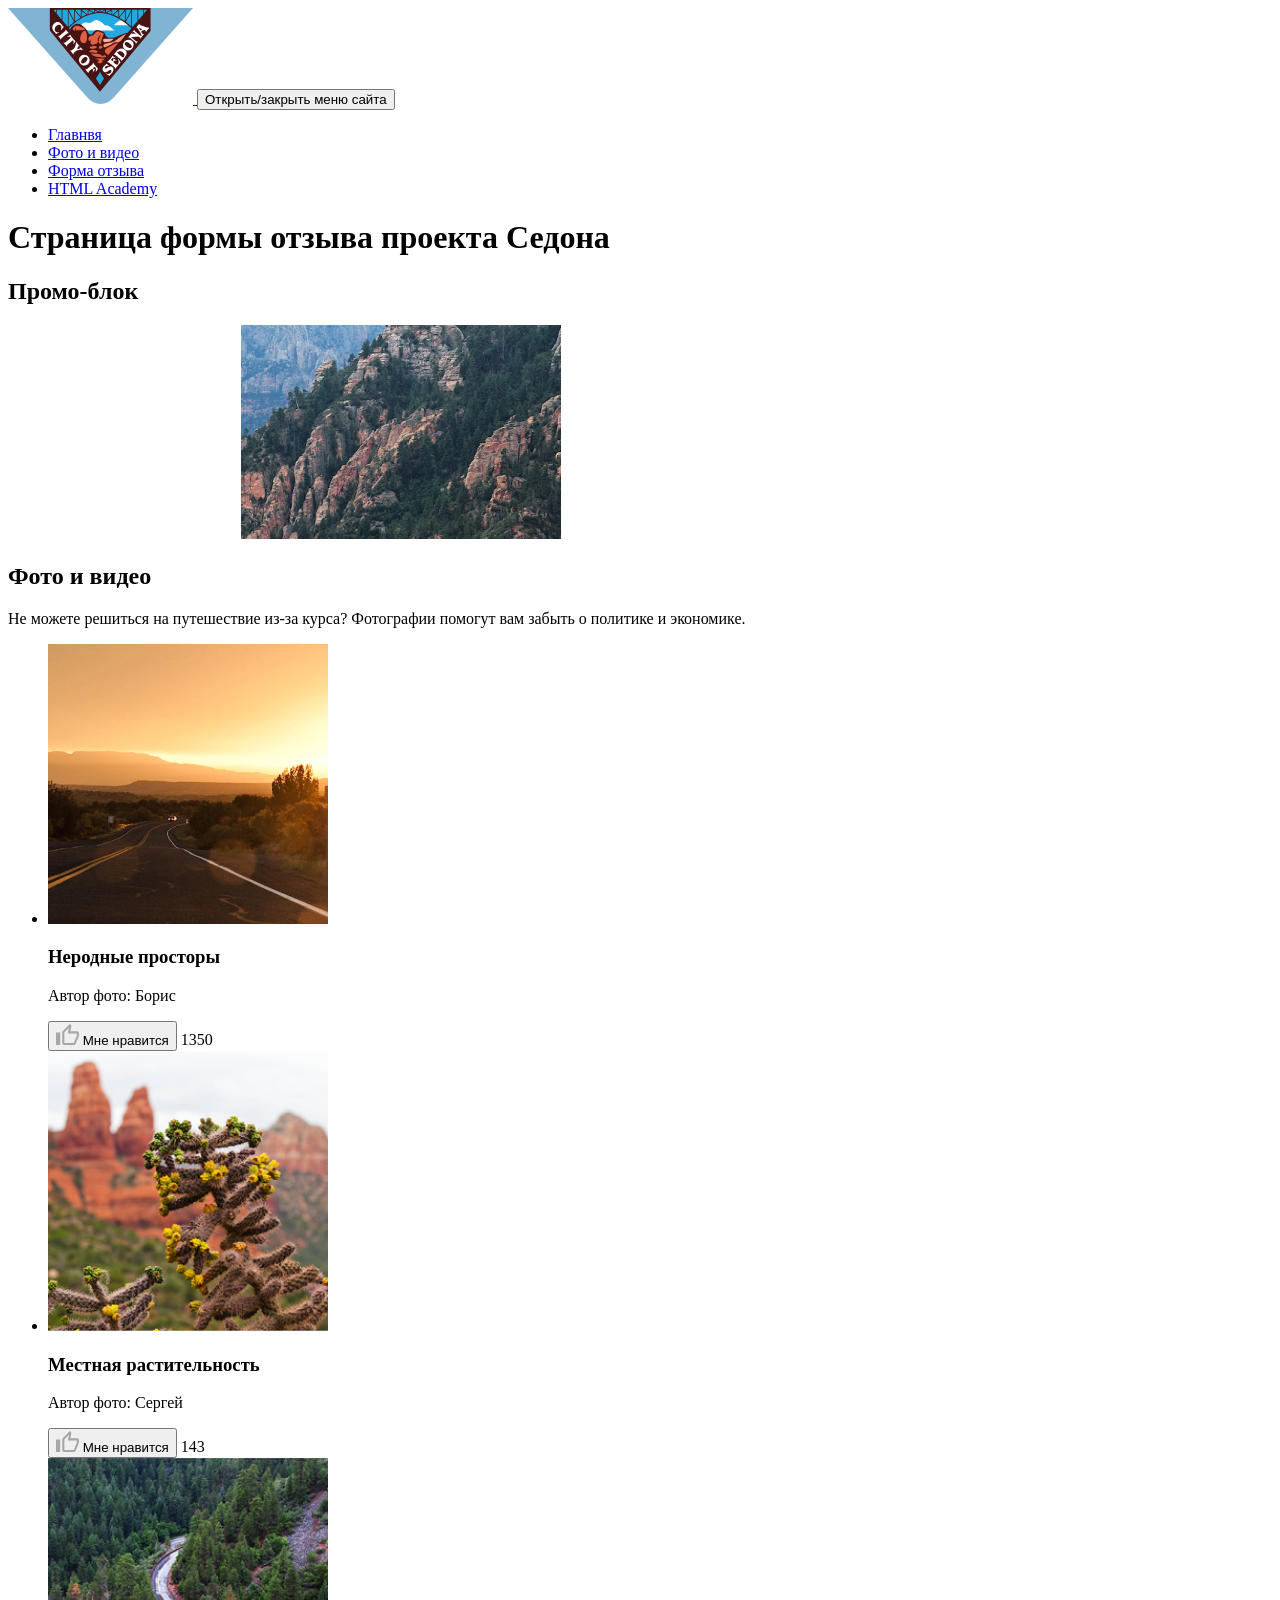
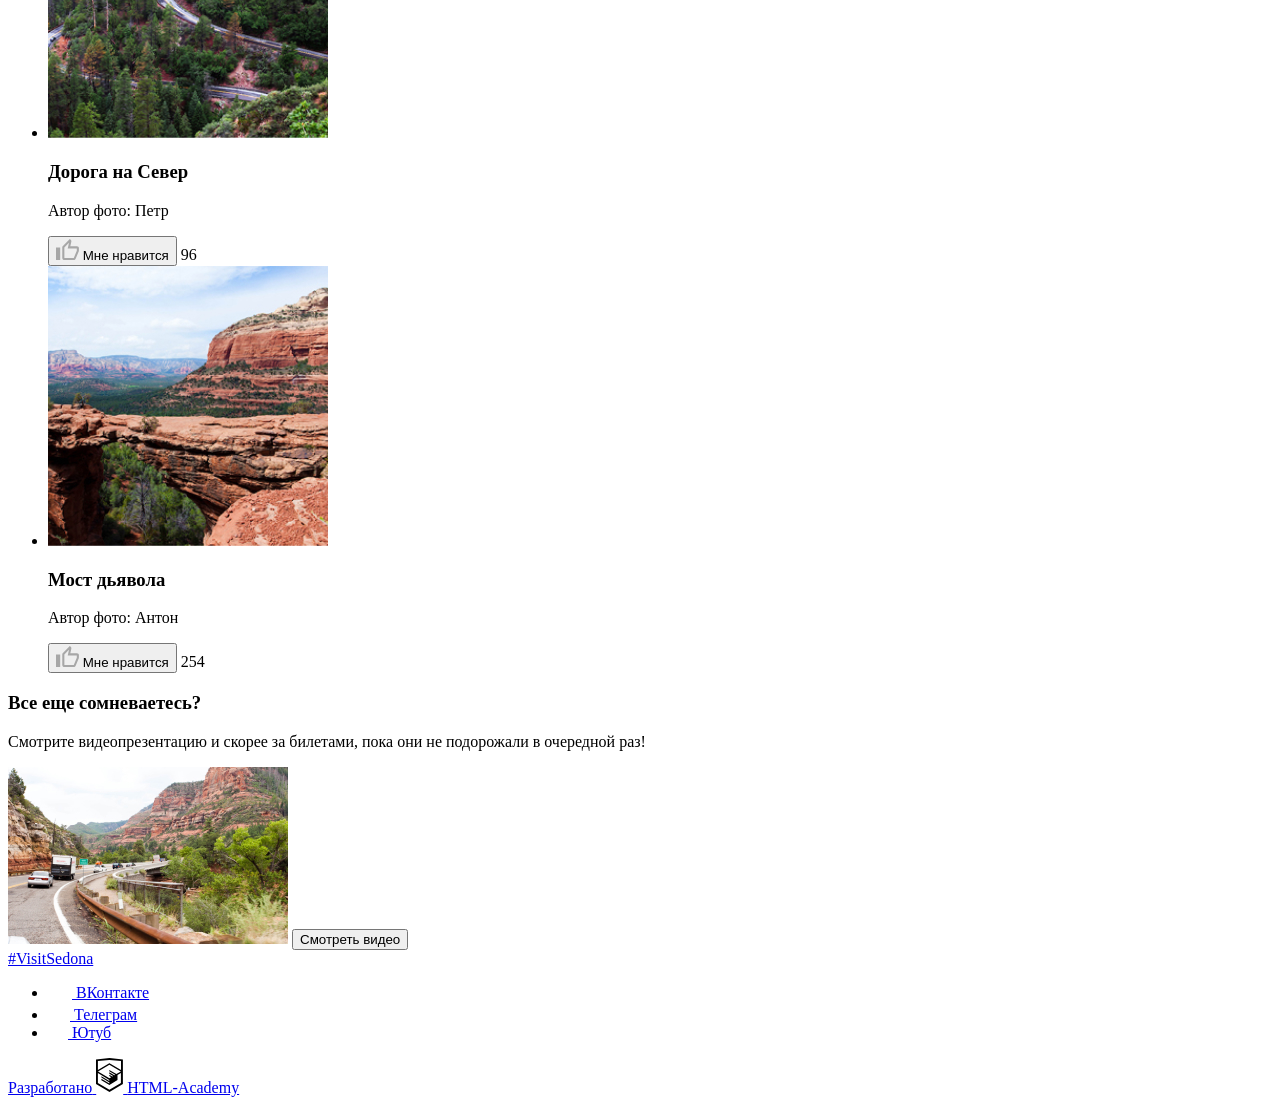
==== source/catalog.html @ 41b76355 "Corrects html-coding errors" ====
<!DOCTYPE html>
<html class="page" lang="ru">
  <head>
    <meta charset="utf-8">
    <meta name="viewport" content="width=device-width, initial-scale=1.0">
    <meta name="description" content="Седона — небольшой городок в Аризоне, заслуживающий большего!">
    <meta name="keywords" content="Седона, туризм, Аризона, городок, фото, видео, неродные просторы, местная растительность, дорога на Север, мост дьявола, видеопрезентация.">
    <link rel="icon" type="image/png" href="../favicon.ico" sizes="32x32">
    <link rel="icon" href="favicon.ico" type="image/x-icon" sizes="32x32">
    <link rel="shortcut icon" href="favicon.ico" type="image/x-icon" sizes="32x32">
    <link href="styles/styles.css" rel="stylesheet">
    <title>HTML Academy: Седона - страница формы отзывов</title>
  </head>
  <body class="page__body">
    <header class="page-header">
      <nav class="page-header__main-nav main-nav">
        <a class="main-nav__logo logo" href="index.html">
          <img class="logo__img" src="img/logo.svg" width="185" height="96" alt="Главный логотип Седоны.">
        </a>
        <button class="main-nav__toggle main-nav__toggle--open" type="button">
          <span class="visually-hidden">Открыть/закрыть меню сайта</span>
        </button>
        <ul class="page-header__site-menu site-menu">
          <li class="site-menu__item">
            <a class="site-menu__link" href="index.html">Главнвя</a>
          </li>
          <li class="site-menu__item">
            <a class="site-menu__link site-menu__link--current" href="catalog.html">Фото и видео</a>
          </li>
          <li class="site-menu__item">
            <a class="site-menu__link" href="form.html">Форма отзыва</a>
          </li>
          <li class="site-menu__item">
            <a class="site-menu__link" href="https://htmlacademy.ru" target="_blank">HTML Academy</a>
          </li>
        </ul>
      </nav>
    </header>
    <main class="page-main">
      <h1 class="visually-hidden">Страница формы отзыва проекта Седона</h1>
      <section class="promo">
        <h2 class="visually-hidden">Промо-блок</h2>
        <div class="promo__images-wrapper promo-images-wrapper promo-images-wrapper--page-inner">
          <img class="promo-images-wrapper__image-text-inner" src="img/sedona-text.svg" width="229" height="39" alt="Добро пожаловать в великолепную Седону. “Потому что Гранд Каньон - отстой!„">
          <img class="promo-images-wrapper__image" src="img/promo-inner-mobile.jpg" width="320" height="214" alt="Пейзаж Седоны. Красивые скалистые горы с деревьями.">
        </div>
      </section>
      <section class="gallery">
        <h2 class="gallery__title">Фото и видео</h2>
        <p class="gallery__lead">Не&nbsp;можете решиться на&nbsp;путешествие из&#8209;за курса? Фотографии помогут вам&nbsp;забыть о&nbsp;политике и&nbsp;экономике.</p>
        <ul class="photos-list">
          <li class="photo photo--large">
            <a class="photo__link" href="#">
              <img class="photo__image" src="img/open-spaces-mobile.jpg" width="280" height="280" alt="Просторы Седоны.">
            </a>
            <div class="photo__subscription">
              <div class="photo__caption">
                <h3 class="photo__title">Неродные просторы</h3>
                <p class="photo__author">Автор фото: Борис</p>
              </div>
              <div class="likes">
                <button class="likes__button" type="button">
                  <svg class="likes__icon" width="23" height="21" viewBox="0 0 23 21" fill="none" xmlns="http://www.w3.org/2000/svg">
                    <path opacity="0.3" d="M12.9636 3.78L12.3364 6.825L11.7091 9.45H14.3227H20.8045V11.55C20.8045 11.55 20.8045 11.55 20.8045 11.655L17.7727 18.9H8.36364V8.4L12.9636 3.78ZM2.09091 10.5V18.9V10.5ZM13.8 0L6.9 6.93C6.48182 7.245 6.27273 7.77 6.27273 8.4V18.9C6.27273 20.055 7.21364 21 8.36364 21H17.7727C18.6091 21 19.3409 20.475 19.6545 19.74L22.7909 12.285C22.8955 12.075 22.8955 11.76 22.8955 11.55V9.45H23C23 8.295 22.0591 7.35 20.9091 7.35H14.3227L15.3682 2.52V2.205C15.3682 1.785 15.1591 1.365 14.95 1.05L13.8 0ZM4.18182 8.4H0V21H4.18182V8.4Z" fill="black"/>
                  </svg>
                  <span class="visually-hidden">Мне нравится</span>
                </button>
                <span class="likes__number">1350</span>
              </div>
            </div>
          </li>
          <li class="photo">
            <a class="photo__link" href="#">
              <img class="photo__image" src="img/vegetation-mobile.jpg" width="280" height="280" alt="Кактус Седоны.">
            </a>
            <div class="photo__subscription">
              <div class="photo__caption">
                <h3 class="photo__title">Местная растительность</h3>
                <p class="photo__author">Автор фото: Сергей</p>
              </div>
              <div class="likes">
                <button class="likes__button" type="button">
                  <svg class="likes__icon" width="23" height="21" viewBox="0 0 23 21" fill="none" xmlns="http://www.w3.org/2000/svg">
                    <path opacity="0.3" d="M12.9636 3.78L12.3364 6.825L11.7091 9.45H14.3227H20.8045V11.55C20.8045 11.55 20.8045 11.55 20.8045 11.655L17.7727 18.9H8.36364V8.4L12.9636 3.78ZM2.09091 10.5V18.9V10.5ZM13.8 0L6.9 6.93C6.48182 7.245 6.27273 7.77 6.27273 8.4V18.9C6.27273 20.055 7.21364 21 8.36364 21H17.7727C18.6091 21 19.3409 20.475 19.6545 19.74L22.7909 12.285C22.8955 12.075 22.8955 11.76 22.8955 11.55V9.45H23C23 8.295 22.0591 7.35 20.9091 7.35H14.3227L15.3682 2.52V2.205C15.3682 1.785 15.1591 1.365 14.95 1.05L13.8 0ZM4.18182 8.4H0V21H4.18182V8.4Z" fill="black"/>
                  </svg>
                  <span class="visually-hidden">Мне нравится</span>
                </button>
                <span class="likes__number">143</span>
              </div>
            </div>
          </li>
          <li class="photo">
            <a class="photo__link" href="#">
              <img class="photo__image" src="img/north-mobile.jpg" width="280" height="280" alt="Горная дорога.">
            </a>
            <div class="photo__subscription">
              <div class="photo__caption">
                <h3 class="photo__title">Дорога на&nbsp;Север</h3>
                <p class="photo__author">Автор фото: Петр</p>
              </div>
              <div class="likes">
                <button class="likes__button" type="button">
                  <svg class="likes__icon" width="23" height="21" viewBox="0 0 23 21" fill="none" xmlns="http://www.w3.org/2000/svg">
                    <path opacity="0.3" d="M12.9636 3.78L12.3364 6.825L11.7091 9.45H14.3227H20.8045V11.55C20.8045 11.55 20.8045 11.55 20.8045 11.655L17.7727 18.9H8.36364V8.4L12.9636 3.78ZM2.09091 10.5V18.9V10.5ZM13.8 0L6.9 6.93C6.48182 7.245 6.27273 7.77 6.27273 8.4V18.9C6.27273 20.055 7.21364 21 8.36364 21H17.7727C18.6091 21 19.3409 20.475 19.6545 19.74L22.7909 12.285C22.8955 12.075 22.8955 11.76 22.8955 11.55V9.45H23C23 8.295 22.0591 7.35 20.9091 7.35H14.3227L15.3682 2.52V2.205C15.3682 1.785 15.1591 1.365 14.95 1.05L13.8 0ZM4.18182 8.4H0V21H4.18182V8.4Z" fill="black"/>
                  </svg>
                  <span class="visually-hidden">Мне нравится</span>
                </button>
                <span class="likes__number">96</span>
              </div>
            </div>
          </li>
          <li class="photo">
            <a class="photo__link" href="#">
              <img class="photo__image" src="img/devils-bridge-gallery-mobile.jpg" width="280" height="280" alt="Мост дьявола.">
            </a>
            <div class="photo__subscription">
              <div class="photo__caption">
                <h3 class="photo__title">Мост дьявола</h3>
                <p class="photo__author">Автор фото: Антон</p>
              </div>
              <div class="likes">
                <button class="likes__button" type="button">
                  <svg class="likes__icon" width="23" height="21" viewBox="0 0 23 21" fill="none" xmlns="http://www.w3.org/2000/svg">
                    <path opacity="0.3" d="M12.9636 3.78L12.3364 6.825L11.7091 9.45H14.3227H20.8045V11.55C20.8045 11.55 20.8045 11.55 20.8045 11.655L17.7727 18.9H8.36364V8.4L12.9636 3.78ZM2.09091 10.5V18.9V10.5ZM13.8 0L6.9 6.93C6.48182 7.245 6.27273 7.77 6.27273 8.4V18.9C6.27273 20.055 7.21364 21 8.36364 21H17.7727C18.6091 21 19.3409 20.475 19.6545 19.74L22.7909 12.285C22.8955 12.075 22.8955 11.76 22.8955 11.55V9.45H23C23 8.295 22.0591 7.35 20.9091 7.35H14.3227L15.3682 2.52V2.205C15.3682 1.785 15.1591 1.365 14.95 1.05L13.8 0ZM4.18182 8.4H0V21H4.18182V8.4Z" fill="black"/>
                  </svg>
                  <span class="visually-hidden">Мне нравится</span>
                </button>
                <span class="likes__number">254</span>
              </div>
            </div>
          </li>
        </ul>
        <div class="video-subsection">
          <h3 class="video-subsection__title">Все&nbsp;еще&nbsp;сомневаетесь?</h3>
          <p class="video-subsection__lead">Смотрите видеопрезентацию и&nbsp;скорее за&nbsp;билетами, пока они не подорожали в&nbsp;очередной&nbsp;раз!</p>
          <div class="video">
            <img class="video__poster" src="img/video-mobile.jpg" width="280" height="177" alt="Фрагмент горной дороги с автомобилями на ней.">
            <button class="video__button" type="button">
              <span class="visually-hidden">Смотреть видео</span>
            </button>
          </div>
        </div>
      </section>
    </main>
    <footer class="page-footer">
      <a class="page-footer__hashtag" href="#">#VisitSedona</a>
      <ul class="page-footer__socials-list socials-list">
        <li class="socials-list__item">
          <a class="socials-list__link" href="#">
            <svg class="socials-list__link-icon" width="24" height="14" viewBox="0 0 24 14" fill="none" xmlns="http://www.w3.org/2000/svg">
              <path fill-rule="evenodd" clip-rule="evenodd" d="M23.45 0.948C23.616 0.402 23.45 0 22.655 0H20.03C19.362 0 19.054 0.347 18.887 0.73C18.887 0.73 17.552 3.926 15.661 6.002C15.049 6.604 14.771 6.795 14.437 6.795C14.27 6.795 14.019 6.604 14.019 6.057V0.948C14.019 0.292 13.835 0 13.279 0H9.151C8.734 0 8.483 0.304 8.483 0.593C8.483 1.214 9.429 1.358 9.526 3.106V6.904C9.526 7.737 9.373 7.888 9.039 7.888C8.149 7.888 5.984 4.677 4.699 1.003C4.45 0.288 4.198 0 3.527 0H0.9C0.15 0 0 0.347 0 0.73C0 1.412 0.89 4.8 4.145 9.281C6.315 12.341 9.37 14 12.153 14C13.822 14 14.028 13.632 14.028 12.997V10.684C14.028 9.947 14.186 9.8 14.715 9.8C15.105 9.8 15.772 9.992 17.33 11.467C19.11 13.216 19.403 14 20.405 14H23.03C23.78 14 24.156 13.632 23.94 12.904C23.702 12.18 22.852 11.129 21.725 9.882C21.113 9.172 20.195 8.407 19.916 8.024C19.527 7.533 19.638 7.314 19.916 6.877C19.916 6.877 23.116 2.451 23.449 0.948H23.45Z" fill="white"/>
            </svg>
            <span class="visually-hidden">ВКонтакте</span>
          </a>
        </li>
        <li class="socials-list__item">
          <a class="socials-list__link" href="#">
            <svg class="socials-list__link-icon" width="22" height="18" viewBox="0 0 22 18" fill="none" xmlns="http://www.w3.org/2000/svg">
              <path d="M21.4393 1.62225L18.2705 16.566C18.0313 17.6205 17.408 17.883 16.5223 17.3865L11.6938 13.8285L9.36425 16.0695C9.10626 16.3275 8.891 16.5428 8.39375 16.5428L8.741 11.6258L17.6893 3.54C18.0785 3.1935 17.6045 3.00075 17.0848 3.348L6.02225 10.314L1.25976 8.823C0.224006 8.49975 0.205256 7.78725 1.47576 7.29L20.1035 0.113253C20.966 -0.209997 21.7205 0.305253 21.4393 1.623V1.62225Z" fill="white"/>
            </svg>
            <span class="visually-hidden">Телеграм</span>
          </a>
        </li>
        <li class="socials-list__item">
          <a class="socials-list__link" href="#">
            <svg class="socials-list__link-icon" width="20" height="14" viewBox="0 0 20 14" fill="none" xmlns="http://www.w3.org/2000/svg">
              <path d="M17.1813 0H2.81331C1.30618 0 0 1.3 0 2.8V11.1C0 12.7 1.30618 14 2.81331 14H17.1813C18.7889 14 19.9946 12.7 19.9946 11.2V2.8C20.095 1.3 18.7889 0 17.1813 0ZM7.03326 10.4V3.6L13.8656 7L7.03326 10.4Z" fill="white"/>
            </svg>
            <span class="visually-hidden">Ютуб</span>
          </a>
        </li>
      </ul>
      <a class="page-footer__developer-link" href="https://htmlacademy.ru/intensive/adaptive">
        <span class="page-footer__developer-link-text">Разработано</span>
        <svg class="page-footer__developer-link-image" width="27" height="35" viewBox="0 0 27 35" fill="none" xmlns="http://www.w3.org/2000/svg">
          <path d="M13.6 0H13.5L0 1.4V26.1L13.5 34.1L26.9 26.1V1.4L13.6 0ZM25 12.1L13.5 5.3V5.2H13.4L13.3 5.1V5.2L1.9 12.1V3.1L13.4 1.9L25 3.1V12.1ZM13.4 6.8L24.9 13.5L20.4 16.1L13.3 11.9V13.3L19.2 16.8L18.3 17.3L13.3 14.3V15.7L17.1 18L16.3 18.5L13.3 16.7V18.1L15.2 19.2L13.4 20.3L2 13.6L13.4 6.8ZM1.9 15.1L13.3 21.9V22.9L5.4 18.2V19.6L13.4 24.4V25.5L5.4 20.8V22.2L13.4 27L21.5 22.1V16.9L24.9 14.9V24.9L13.4 31.8L1.9 25V15.1Z" fill="black"/>
        </svg>
        <span class="visually-hidden" lang="en">HTML-Academy</span>
      </a>
    </footer>
  </body>
</html>
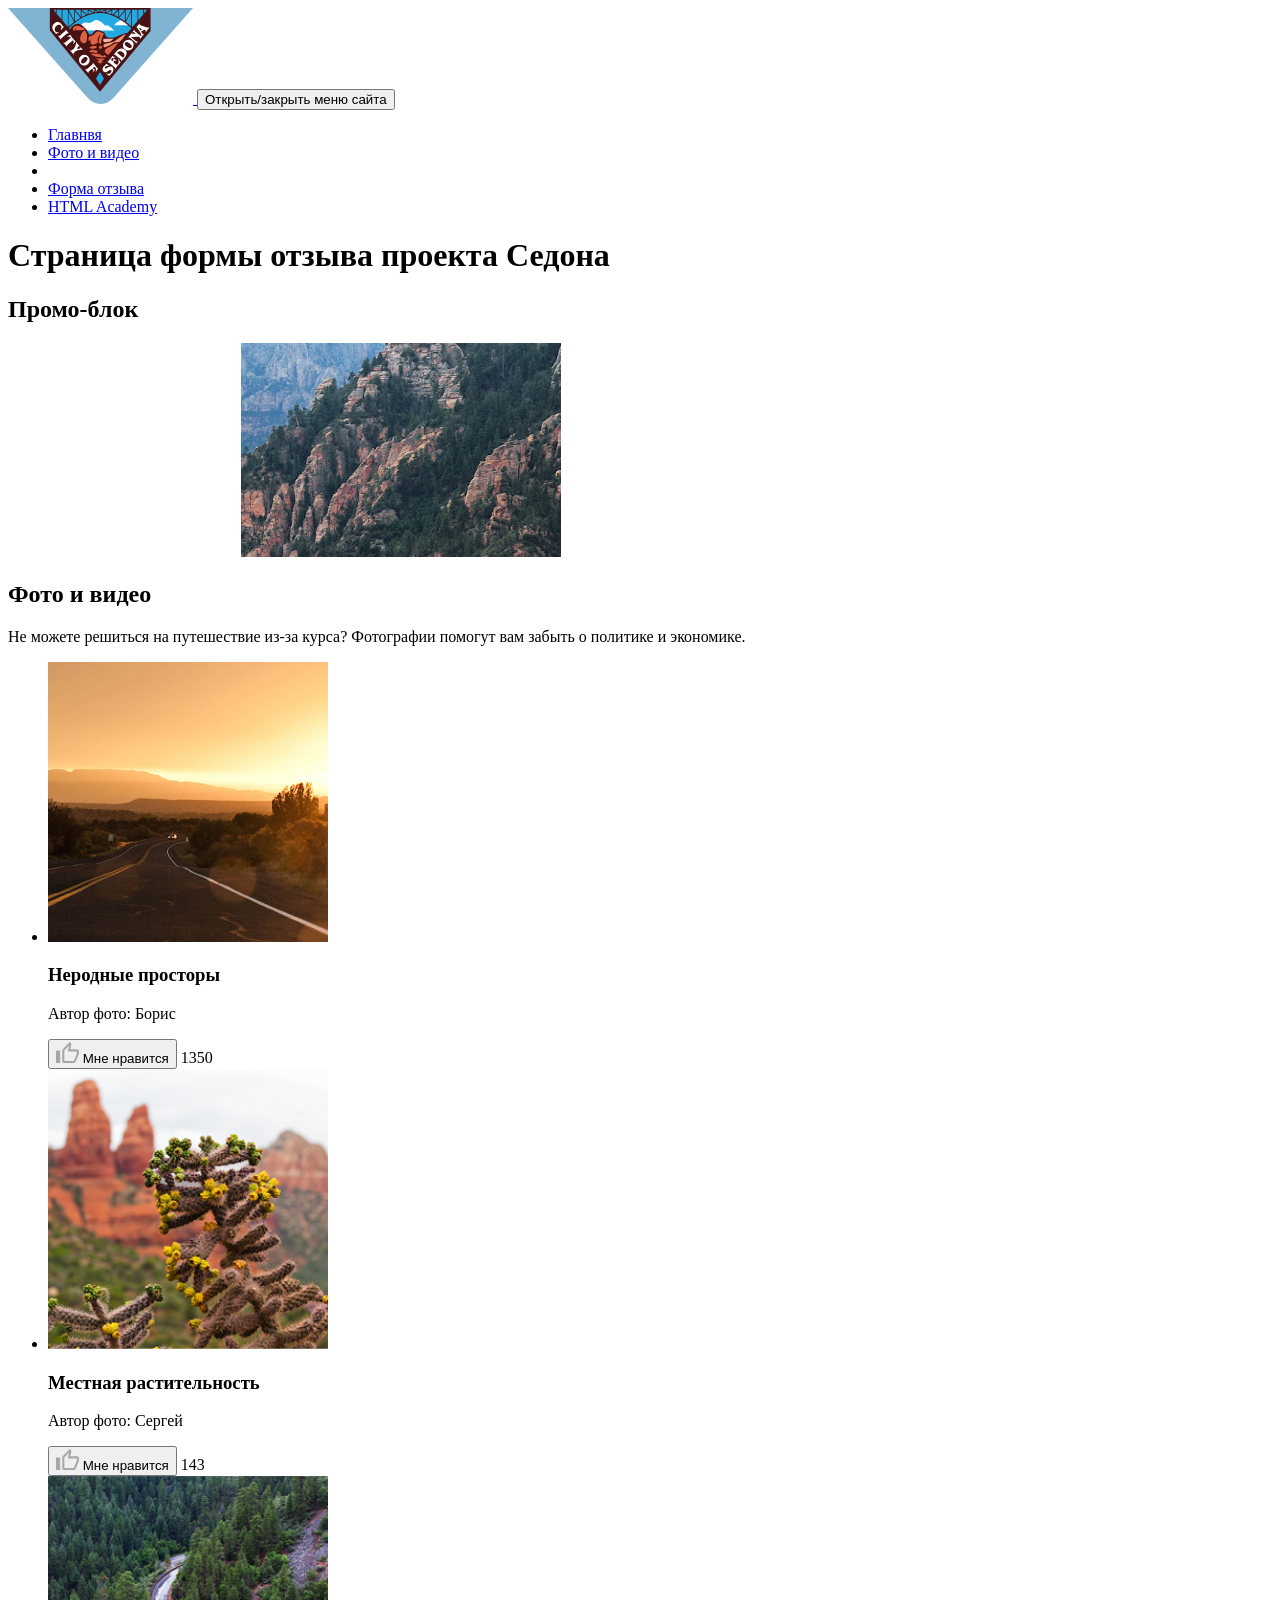
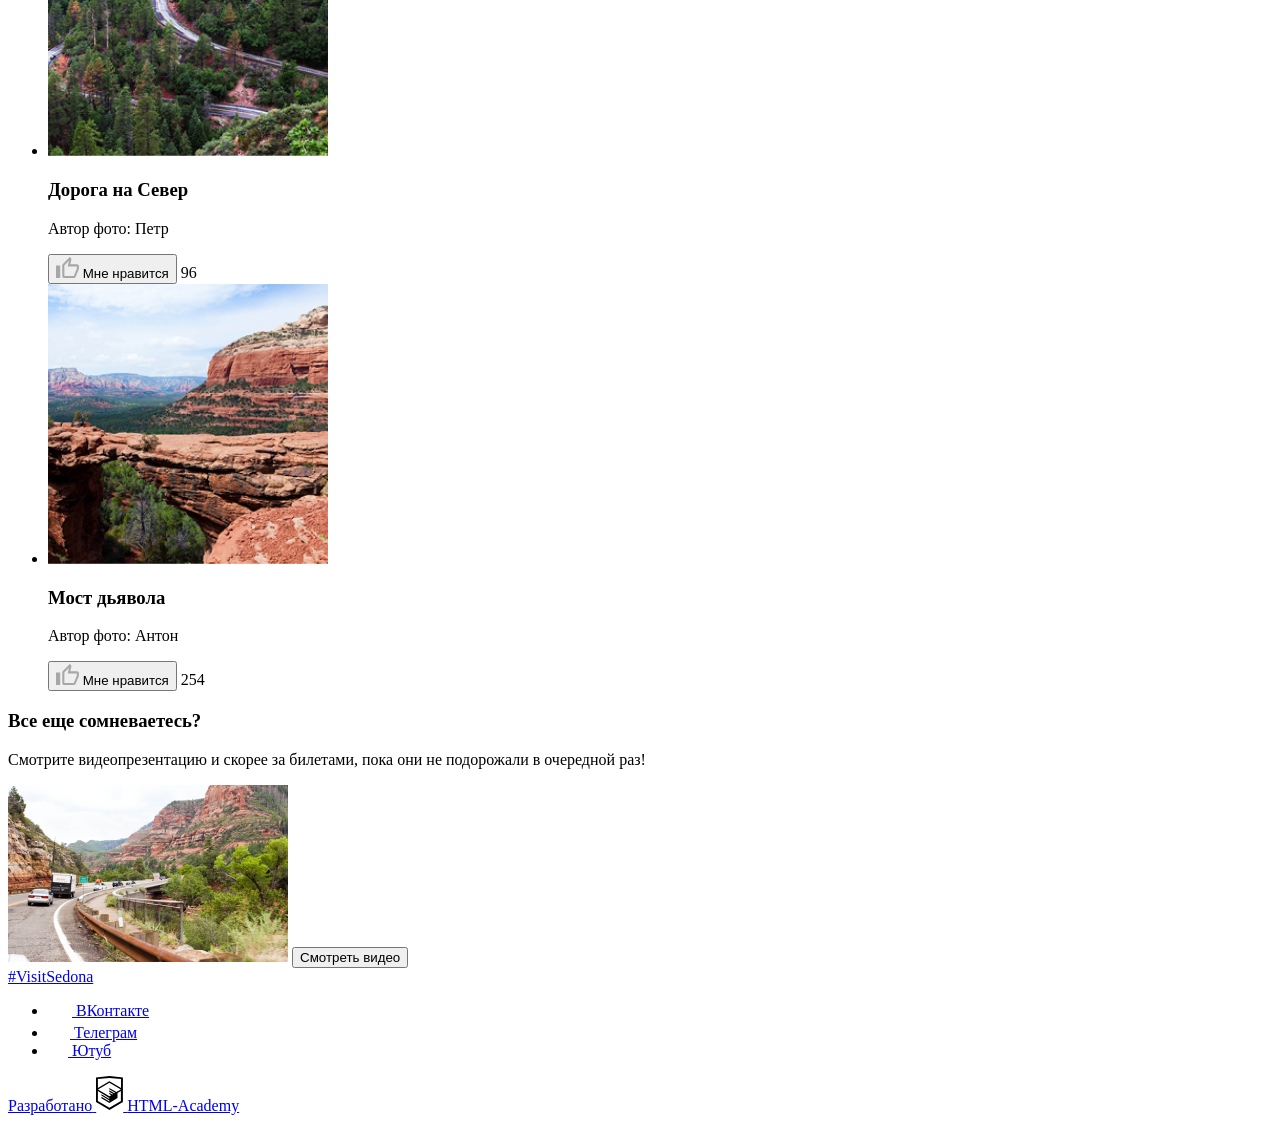
==== commit b65e84f7: "Adds large layouts" ====
--- a/source/catalog.html
+++ b/source/catalog.html
@@ -5,10 +5,10 @@
     <meta name="viewport" content="width=device-width, initial-scale=1.0">
     <meta name="description" content="Седона — небольшой городок в Аризоне, заслуживающий большего!">
     <meta name="keywords" content="Седона, туризм, Аризона, городок, фото, видео, неродные просторы, местная растительность, дорога на Север, мост дьявола, видеопрезентация.">
-    <link rel="icon" type="image/png" href="../favicon.ico" sizes="32x32">
-    <link rel="icon" href="favicon.ico" type="image/x-icon" sizes="32x32">
-    <link rel="shortcut icon" href="favicon.ico" type="image/x-icon" sizes="32x32">
-    <link href="styles/styles.css" rel="stylesheet">
+    <link rel="icon" type="image/png" href="img/favicon.png" sizes="32x32">
+    <link rel="icon" type="image/x-icon" href="../favicon.ico" sizes="32x32">
+    <link rel="shortcut icon" type="image/x-icon" href="../favicon.ico" sizes="32x32">
+    <link href="css/style.css" rel="stylesheet">
     <title>HTML Academy: Седона - страница формы отзывов</title>
   </head>
   <body class="page__body">
@@ -17,7 +17,7 @@
         <a class="main-nav__logo logo" href="index.html">
           <img class="logo__img" src="img/logo.svg" width="185" height="96" alt="Главный логотип Седоны.">
         </a>
-        <button class="main-nav__toggle main-nav__toggle--open" type="button">
+        <button class="main-nav__toggle main-nav-toggle main-nav-toggle--open" type="button">
           <span class="visually-hidden">Открыть/закрыть меню сайта</span>
         </button>
         <ul class="page-header__site-menu site-menu">
@@ -26,6 +26,9 @@
           </li>
           <li class="site-menu__item">
             <a class="site-menu__link site-menu__link--current" href="catalog.html">Фото и видео</a>
+          </li>
+          <li class="site-menu__item">
+            <span class="site-menu__link site-menu__link--empty"></span>
           </li>
           <li class="site-menu__item">
             <a class="site-menu__link" href="form.html">Форма отзыва</a>
@@ -40,8 +43,8 @@
       <h1 class="visually-hidden">Страница формы отзыва проекта Седона</h1>
       <section class="promo">
         <h2 class="visually-hidden">Промо-блок</h2>
-        <div class="promo__images-wrapper promo-images-wrapper promo-images-wrapper--page-inner">
-          <img class="promo-images-wrapper__image-text-inner" src="img/sedona-text.svg" width="229" height="39" alt="Добро пожаловать в великолепную Седону. “Потому что Гранд Каньон - отстой!„">
+        <div class="promo__images-wrapper promo-images-wrapper">
+          <img class="promo-images-wrapper__image-text--inner" src="img/sedona-text.svg" width="229" height="39" alt="Добро пожаловать в великолепную Седону. “Потому что Гранд Каньон - отстой!„">
           <img class="promo-images-wrapper__image" src="img/promo-inner-mobile.jpg" width="320" height="214" alt="Пейзаж Седоны. Красивые скалистые горы с деревьями.">
         </div>
       </section>
@@ -50,82 +53,90 @@
         <p class="gallery__lead">Не&nbsp;можете решиться на&nbsp;путешествие из&#8209;за курса? Фотографии помогут вам&nbsp;забыть о&nbsp;политике и&nbsp;экономике.</p>
         <ul class="photos-list">
           <li class="photo photo--large">
-            <a class="photo__link" href="#">
-              <img class="photo__image" src="img/open-spaces-mobile.jpg" width="280" height="280" alt="Просторы Седоны.">
-            </a>
-            <div class="photo__subscription">
-              <div class="photo__caption">
-                <h3 class="photo__title">Неродные просторы</h3>
-                <p class="photo__author">Автор фото: Борис</p>
-              </div>
-              <div class="likes">
-                <button class="likes__button" type="button">
-                  <svg class="likes__icon" width="23" height="21" viewBox="0 0 23 21" fill="none" xmlns="http://www.w3.org/2000/svg">
-                    <path opacity="0.3" d="M12.9636 3.78L12.3364 6.825L11.7091 9.45H14.3227H20.8045V11.55C20.8045 11.55 20.8045 11.55 20.8045 11.655L17.7727 18.9H8.36364V8.4L12.9636 3.78ZM2.09091 10.5V18.9V10.5ZM13.8 0L6.9 6.93C6.48182 7.245 6.27273 7.77 6.27273 8.4V18.9C6.27273 20.055 7.21364 21 8.36364 21H17.7727C18.6091 21 19.3409 20.475 19.6545 19.74L22.7909 12.285C22.8955 12.075 22.8955 11.76 22.8955 11.55V9.45H23C23 8.295 22.0591 7.35 20.9091 7.35H14.3227L15.3682 2.52V2.205C15.3682 1.785 15.1591 1.365 14.95 1.05L13.8 0ZM4.18182 8.4H0V21H4.18182V8.4Z" fill="black"/>
-                  </svg>
-                  <span class="visually-hidden">Мне нравится</span>
-                </button>
-                <span class="likes__number">1350</span>
+            <div class="photo__wrapper">
+              <a class="photo__link" href="#">
+                <img class="photo__image" src="img/open-spaces-mobile.jpg" width="280" height="280" alt="Просторы Седоны.">
+              </a>
+              <div class="photo__subscription">
+                <div class="photo__caption">
+                  <h3 class="photo__title">Неродные просторы</h3>
+                  <p class="photo__author">Автор фото: Борис</p>
+                </div>
+                <div class="likes">
+                  <button class="likes__button" type="button">
+                    <svg class="likes__icon" width="23" height="21" viewBox="0 0 23 21" fill="none" xmlns="http://www.w3.org/2000/svg">
+                      <path opacity="0.3" d="M12.9636 3.78L12.3364 6.825L11.7091 9.45H14.3227H20.8045V11.55C20.8045 11.55 20.8045 11.55 20.8045 11.655L17.7727 18.9H8.36364V8.4L12.9636 3.78ZM2.09091 10.5V18.9V10.5ZM13.8 0L6.9 6.93C6.48182 7.245 6.27273 7.77 6.27273 8.4V18.9C6.27273 20.055 7.21364 21 8.36364 21H17.7727C18.6091 21 19.3409 20.475 19.6545 19.74L22.7909 12.285C22.8955 12.075 22.8955 11.76 22.8955 11.55V9.45H23C23 8.295 22.0591 7.35 20.9091 7.35H14.3227L15.3682 2.52V2.205C15.3682 1.785 15.1591 1.365 14.95 1.05L13.8 0ZM4.18182 8.4H0V21H4.18182V8.4Z" fill="black"/>
+                    </svg>
+                    <span class="visually-hidden">Мне нравится</span>
+                  </button>
+                  <span class="likes__number">1350</span>
+                </div>
               </div>
             </div>
           </li>
           <li class="photo">
-            <a class="photo__link" href="#">
-              <img class="photo__image" src="img/vegetation-mobile.jpg" width="280" height="280" alt="Кактус Седоны.">
-            </a>
-            <div class="photo__subscription">
-              <div class="photo__caption">
-                <h3 class="photo__title">Местная растительность</h3>
-                <p class="photo__author">Автор фото: Сергей</p>
-              </div>
-              <div class="likes">
-                <button class="likes__button" type="button">
-                  <svg class="likes__icon" width="23" height="21" viewBox="0 0 23 21" fill="none" xmlns="http://www.w3.org/2000/svg">
-                    <path opacity="0.3" d="M12.9636 3.78L12.3364 6.825L11.7091 9.45H14.3227H20.8045V11.55C20.8045 11.55 20.8045 11.55 20.8045 11.655L17.7727 18.9H8.36364V8.4L12.9636 3.78ZM2.09091 10.5V18.9V10.5ZM13.8 0L6.9 6.93C6.48182 7.245 6.27273 7.77 6.27273 8.4V18.9C6.27273 20.055 7.21364 21 8.36364 21H17.7727C18.6091 21 19.3409 20.475 19.6545 19.74L22.7909 12.285C22.8955 12.075 22.8955 11.76 22.8955 11.55V9.45H23C23 8.295 22.0591 7.35 20.9091 7.35H14.3227L15.3682 2.52V2.205C15.3682 1.785 15.1591 1.365 14.95 1.05L13.8 0ZM4.18182 8.4H0V21H4.18182V8.4Z" fill="black"/>
-                  </svg>
-                  <span class="visually-hidden">Мне нравится</span>
-                </button>
-                <span class="likes__number">143</span>
+            <div class="photo__wrapper">
+              <a class="photo__link" href="#">
+                <img class="photo__image" src="img/vegetation-mobile.jpg" width="280" height="280" alt="Кактус Седоны.">
+              </a>
+              <div class="photo__subscription">
+                <div class="photo__caption">
+                  <h3 class="photo__title">Местная растительность</h3>
+                  <p class="photo__author">Автор фото: Сергей</p>
+                </div>
+                <div class="likes">
+                  <button class="likes__button" type="button">
+                    <svg class="likes__icon" width="23" height="21" viewBox="0 0 23 21" fill="none" xmlns="http://www.w3.org/2000/svg">
+                      <path opacity="0.3" d="M12.9636 3.78L12.3364 6.825L11.7091 9.45H14.3227H20.8045V11.55C20.8045 11.55 20.8045 11.55 20.8045 11.655L17.7727 18.9H8.36364V8.4L12.9636 3.78ZM2.09091 10.5V18.9V10.5ZM13.8 0L6.9 6.93C6.48182 7.245 6.27273 7.77 6.27273 8.4V18.9C6.27273 20.055 7.21364 21 8.36364 21H17.7727C18.6091 21 19.3409 20.475 19.6545 19.74L22.7909 12.285C22.8955 12.075 22.8955 11.76 22.8955 11.55V9.45H23C23 8.295 22.0591 7.35 20.9091 7.35H14.3227L15.3682 2.52V2.205C15.3682 1.785 15.1591 1.365 14.95 1.05L13.8 0ZM4.18182 8.4H0V21H4.18182V8.4Z" fill="black"/>
+                    </svg>
+                    <span class="visually-hidden">Мне нравится</span>
+                  </button>
+                  <span class="likes__number">143</span>
+                </div>
               </div>
             </div>
           </li>
           <li class="photo">
-            <a class="photo__link" href="#">
-              <img class="photo__image" src="img/north-mobile.jpg" width="280" height="280" alt="Горная дорога.">
-            </a>
-            <div class="photo__subscription">
-              <div class="photo__caption">
-                <h3 class="photo__title">Дорога на&nbsp;Север</h3>
-                <p class="photo__author">Автор фото: Петр</p>
-              </div>
-              <div class="likes">
-                <button class="likes__button" type="button">
-                  <svg class="likes__icon" width="23" height="21" viewBox="0 0 23 21" fill="none" xmlns="http://www.w3.org/2000/svg">
-                    <path opacity="0.3" d="M12.9636 3.78L12.3364 6.825L11.7091 9.45H14.3227H20.8045V11.55C20.8045 11.55 20.8045 11.55 20.8045 11.655L17.7727 18.9H8.36364V8.4L12.9636 3.78ZM2.09091 10.5V18.9V10.5ZM13.8 0L6.9 6.93C6.48182 7.245 6.27273 7.77 6.27273 8.4V18.9C6.27273 20.055 7.21364 21 8.36364 21H17.7727C18.6091 21 19.3409 20.475 19.6545 19.74L22.7909 12.285C22.8955 12.075 22.8955 11.76 22.8955 11.55V9.45H23C23 8.295 22.0591 7.35 20.9091 7.35H14.3227L15.3682 2.52V2.205C15.3682 1.785 15.1591 1.365 14.95 1.05L13.8 0ZM4.18182 8.4H0V21H4.18182V8.4Z" fill="black"/>
-                  </svg>
-                  <span class="visually-hidden">Мне нравится</span>
-                </button>
-                <span class="likes__number">96</span>
+            <div class="photo__wrapper">
+              <a class="photo__link" href="#">
+                <img class="photo__image" src="img/north-mobile.jpg" width="280" height="280" alt="Горная дорога.">
+              </a>
+              <div class="photo__subscription">
+                <div class="photo__caption">
+                  <h3 class="photo__title">Дорога на&nbsp;Север</h3>
+                  <p class="photo__author">Автор фото: Петр</p>
+                </div>
+                <div class="likes">
+                  <button class="likes__button" type="button">
+                    <svg class="likes__icon" width="23" height="21" viewBox="0 0 23 21" fill="none" xmlns="http://www.w3.org/2000/svg">
+                      <path opacity="0.3" d="M12.9636 3.78L12.3364 6.825L11.7091 9.45H14.3227H20.8045V11.55C20.8045 11.55 20.8045 11.55 20.8045 11.655L17.7727 18.9H8.36364V8.4L12.9636 3.78ZM2.09091 10.5V18.9V10.5ZM13.8 0L6.9 6.93C6.48182 7.245 6.27273 7.77 6.27273 8.4V18.9C6.27273 20.055 7.21364 21 8.36364 21H17.7727C18.6091 21 19.3409 20.475 19.6545 19.74L22.7909 12.285C22.8955 12.075 22.8955 11.76 22.8955 11.55V9.45H23C23 8.295 22.0591 7.35 20.9091 7.35H14.3227L15.3682 2.52V2.205C15.3682 1.785 15.1591 1.365 14.95 1.05L13.8 0ZM4.18182 8.4H0V21H4.18182V8.4Z" fill="black"/>
+                    </svg>
+                    <span class="visually-hidden">Мне нравится</span>
+                  </button>
+                  <span class="likes__number">96</span>
+                </div>
               </div>
             </div>
           </li>
           <li class="photo">
-            <a class="photo__link" href="#">
-              <img class="photo__image" src="img/devils-bridge-gallery-mobile.jpg" width="280" height="280" alt="Мост дьявола.">
-            </a>
-            <div class="photo__subscription">
-              <div class="photo__caption">
-                <h3 class="photo__title">Мост дьявола</h3>
-                <p class="photo__author">Автор фото: Антон</p>
-              </div>
-              <div class="likes">
-                <button class="likes__button" type="button">
-                  <svg class="likes__icon" width="23" height="21" viewBox="0 0 23 21" fill="none" xmlns="http://www.w3.org/2000/svg">
-                    <path opacity="0.3" d="M12.9636 3.78L12.3364 6.825L11.7091 9.45H14.3227H20.8045V11.55C20.8045 11.55 20.8045 11.55 20.8045 11.655L17.7727 18.9H8.36364V8.4L12.9636 3.78ZM2.09091 10.5V18.9V10.5ZM13.8 0L6.9 6.93C6.48182 7.245 6.27273 7.77 6.27273 8.4V18.9C6.27273 20.055 7.21364 21 8.36364 21H17.7727C18.6091 21 19.3409 20.475 19.6545 19.74L22.7909 12.285C22.8955 12.075 22.8955 11.76 22.8955 11.55V9.45H23C23 8.295 22.0591 7.35 20.9091 7.35H14.3227L15.3682 2.52V2.205C15.3682 1.785 15.1591 1.365 14.95 1.05L13.8 0ZM4.18182 8.4H0V21H4.18182V8.4Z" fill="black"/>
-                  </svg>
-                  <span class="visually-hidden">Мне нравится</span>
-                </button>
-                <span class="likes__number">254</span>
+            <div class="photo__wrapper">
+              <a class="photo__link" href="#">
+                <img class="photo__image" src="img/devils-bridge-gallery-mobile.jpg" width="280" height="280" alt="Мост дьявола.">
+              </a>
+              <div class="photo__subscription">
+                <div class="photo__caption">
+                  <h3 class="photo__title">Мост дьявола</h3>
+                  <p class="photo__author">Автор фото: Антон</p>
+                </div>
+                <div class="likes">
+                  <button class="likes__button" type="button">
+                    <svg class="likes__icon" width="23" height="21" viewBox="0 0 23 21" fill="none" xmlns="http://www.w3.org/2000/svg">
+                      <path opacity="0.3" d="M12.9636 3.78L12.3364 6.825L11.7091 9.45H14.3227H20.8045V11.55C20.8045 11.55 20.8045 11.55 20.8045 11.655L17.7727 18.9H8.36364V8.4L12.9636 3.78ZM2.09091 10.5V18.9V10.5ZM13.8 0L6.9 6.93C6.48182 7.245 6.27273 7.77 6.27273 8.4V18.9C6.27273 20.055 7.21364 21 8.36364 21H17.7727C18.6091 21 19.3409 20.475 19.6545 19.74L22.7909 12.285C22.8955 12.075 22.8955 11.76 22.8955 11.55V9.45H23C23 8.295 22.0591 7.35 20.9091 7.35H14.3227L15.3682 2.52V2.205C15.3682 1.785 15.1591 1.365 14.95 1.05L13.8 0ZM4.18182 8.4H0V21H4.18182V8.4Z" fill="black"/>
+                    </svg>
+                    <span class="visually-hidden">Мне нравится</span>
+                  </button>
+                  <span class="likes__number">254</span>
+                </div>
               </div>
             </div>
           </li>
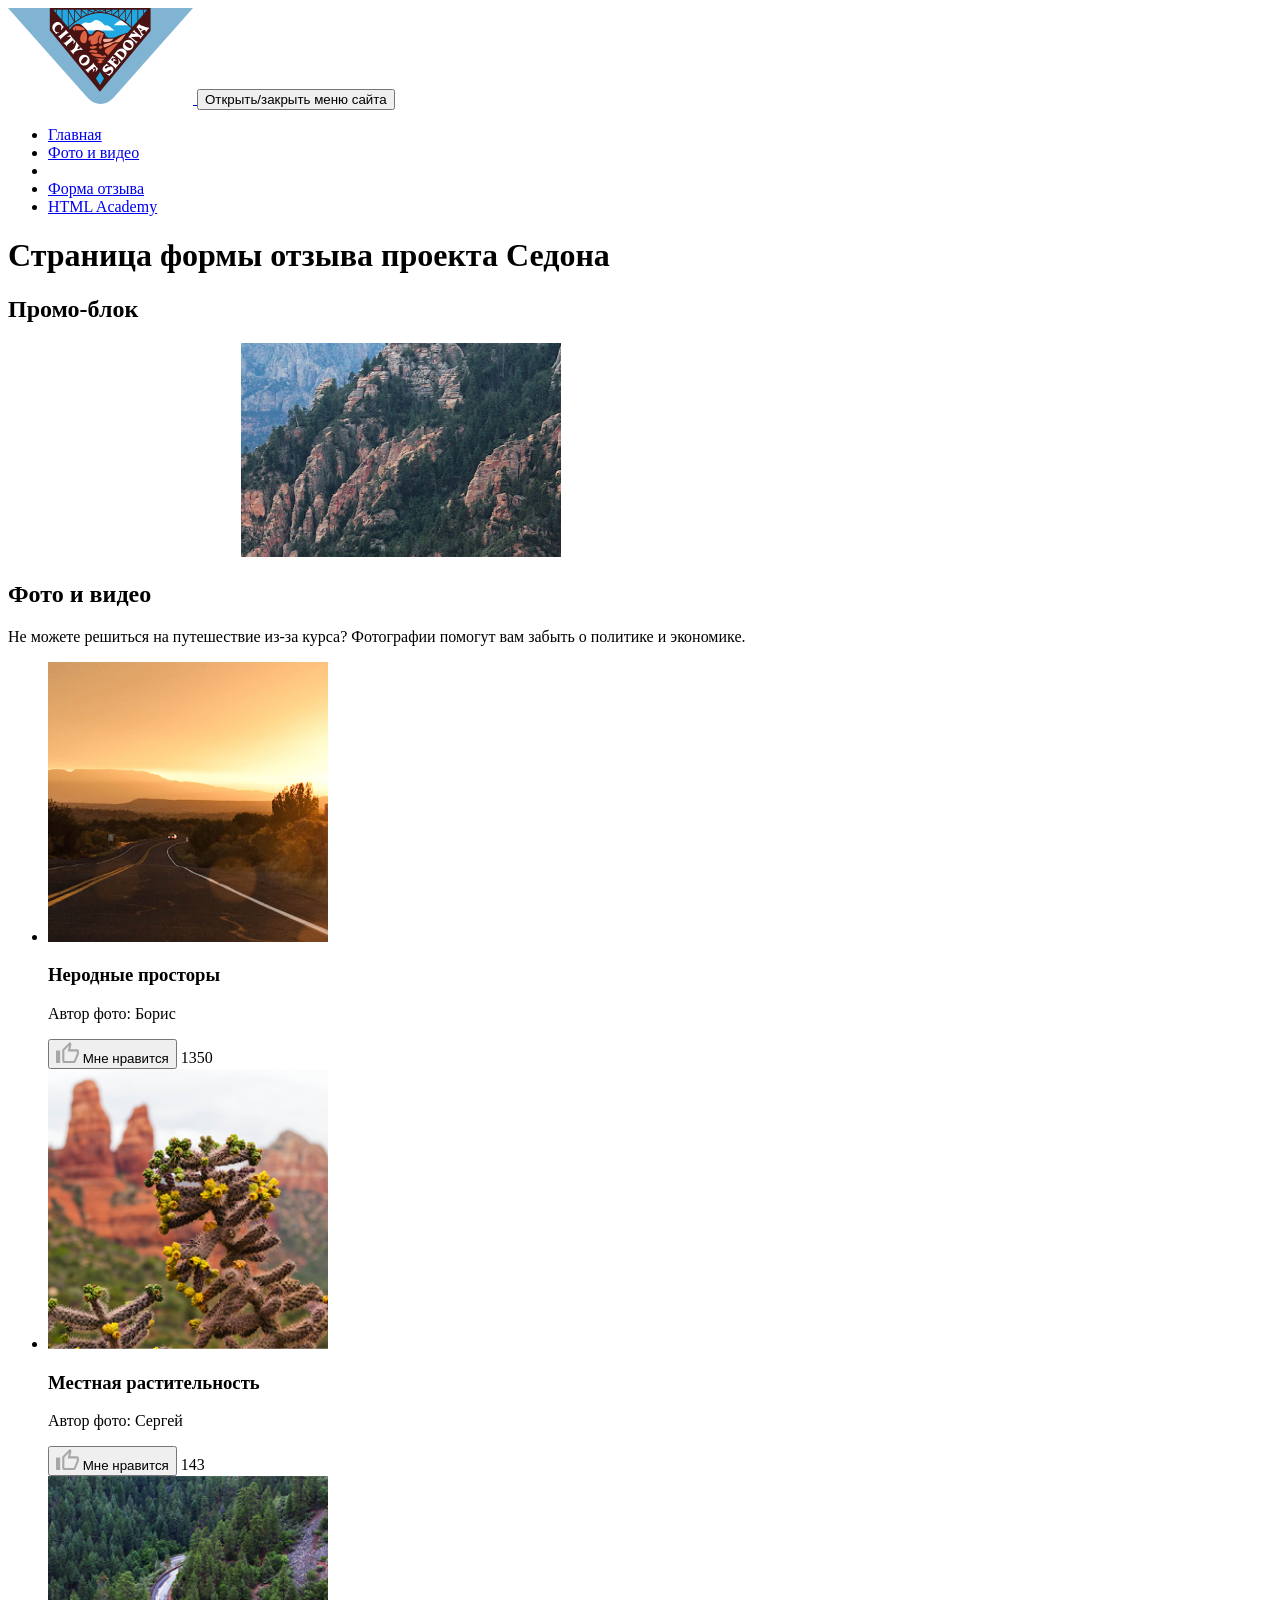
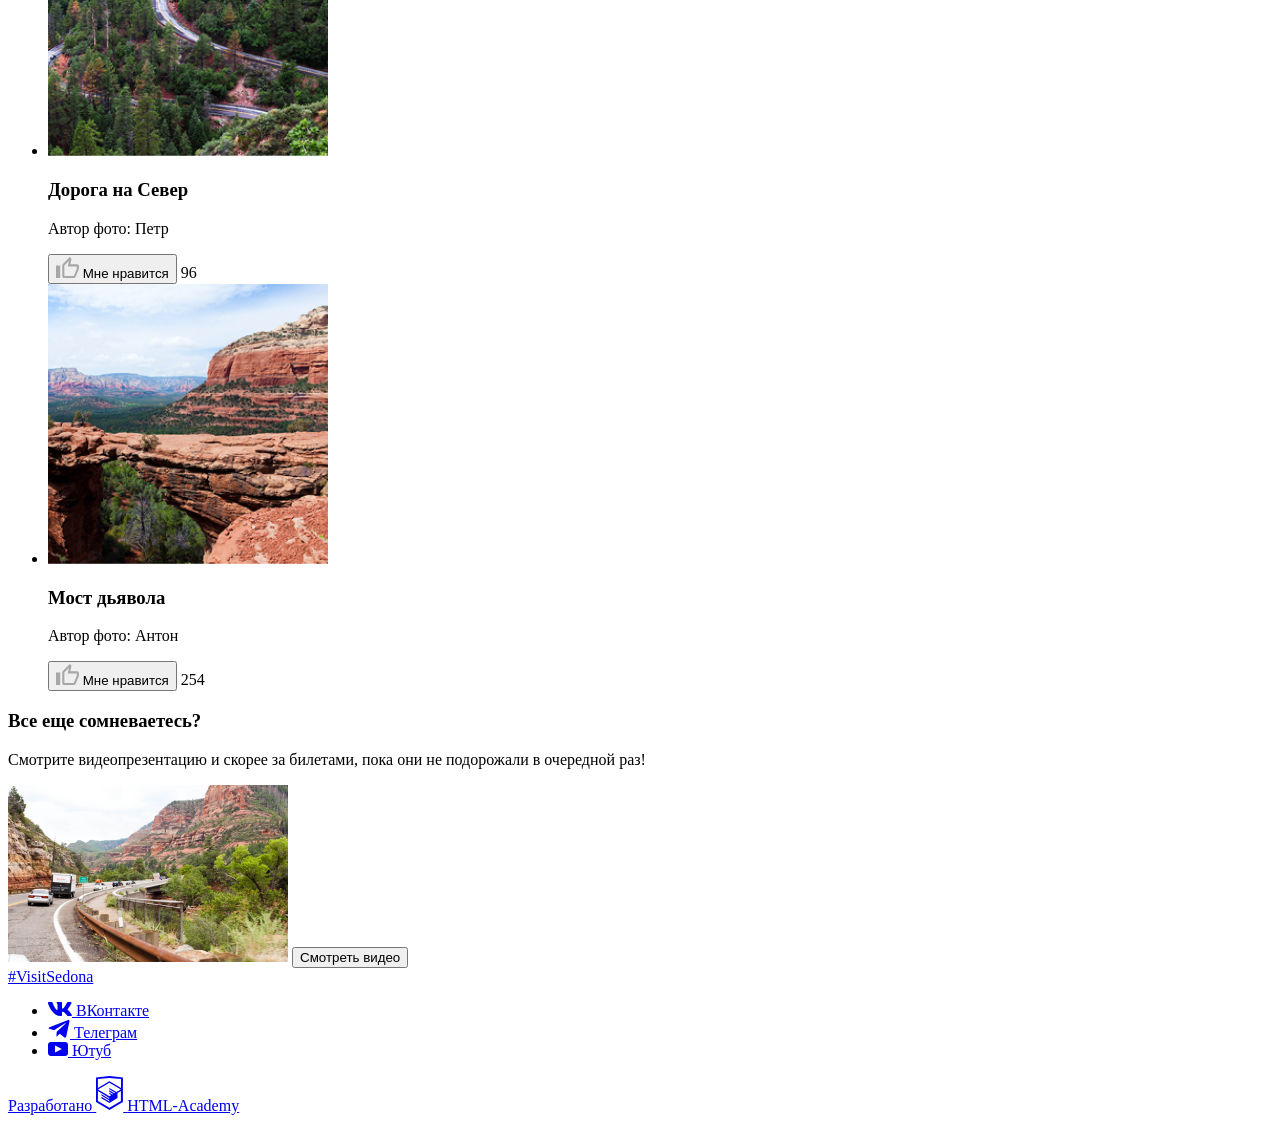
==== commit 4e1266fa: "Adds decor without images" ====
--- a/source/catalog.html
+++ b/source/catalog.html
@@ -13,16 +13,17 @@
   </head>
   <body class="page__body">
     <header class="page-header">
-      <nav class="page-header__main-nav main-nav">
+      <nav class="page-header__main-nav main-nav main-nav--open">
         <a class="main-nav__logo logo" href="index.html">
           <img class="logo__img" src="img/logo.svg" width="185" height="96" alt="Главный логотип Седоны.">
         </a>
-        <button class="main-nav__toggle main-nav-toggle main-nav-toggle--open" type="button">
+        <button class="main-nav__toggle main-nav-toggle" type="button">
+          <span class="main-nav-toggle__burger-line"></span>
           <span class="visually-hidden">Открыть/закрыть меню сайта</span>
         </button>
         <ul class="page-header__site-menu site-menu">
           <li class="site-menu__item">
-            <a class="site-menu__link" href="index.html">Главнвя</a>
+            <a class="site-menu__link" href="index.html">Главная</a>
           </li>
           <li class="site-menu__item">
             <a class="site-menu__link site-menu__link--current" href="catalog.html">Фото и видео</a>
@@ -159,7 +160,7 @@
         <li class="socials-list__item">
           <a class="socials-list__link" href="#">
             <svg class="socials-list__link-icon" width="24" height="14" viewBox="0 0 24 14" fill="none" xmlns="http://www.w3.org/2000/svg">
-              <path fill-rule="evenodd" clip-rule="evenodd" d="M23.45 0.948C23.616 0.402 23.45 0 22.655 0H20.03C19.362 0 19.054 0.347 18.887 0.73C18.887 0.73 17.552 3.926 15.661 6.002C15.049 6.604 14.771 6.795 14.437 6.795C14.27 6.795 14.019 6.604 14.019 6.057V0.948C14.019 0.292 13.835 0 13.279 0H9.151C8.734 0 8.483 0.304 8.483 0.593C8.483 1.214 9.429 1.358 9.526 3.106V6.904C9.526 7.737 9.373 7.888 9.039 7.888C8.149 7.888 5.984 4.677 4.699 1.003C4.45 0.288 4.198 0 3.527 0H0.9C0.15 0 0 0.347 0 0.73C0 1.412 0.89 4.8 4.145 9.281C6.315 12.341 9.37 14 12.153 14C13.822 14 14.028 13.632 14.028 12.997V10.684C14.028 9.947 14.186 9.8 14.715 9.8C15.105 9.8 15.772 9.992 17.33 11.467C19.11 13.216 19.403 14 20.405 14H23.03C23.78 14 24.156 13.632 23.94 12.904C23.702 12.18 22.852 11.129 21.725 9.882C21.113 9.172 20.195 8.407 19.916 8.024C19.527 7.533 19.638 7.314 19.916 6.877C19.916 6.877 23.116 2.451 23.449 0.948H23.45Z" fill="white"/>
+              <path fill-rule="evenodd" clip-rule="evenodd" d="M23.45 0.948C23.616 0.402 23.45 0 22.655 0H20.03C19.362 0 19.054 0.347 18.887 0.73C18.887 0.73 17.552 3.926 15.661 6.002C15.049 6.604 14.771 6.795 14.437 6.795C14.27 6.795 14.019 6.604 14.019 6.057V0.948C14.019 0.292 13.835 0 13.279 0H9.151C8.734 0 8.483 0.304 8.483 0.593C8.483 1.214 9.429 1.358 9.526 3.106V6.904C9.526 7.737 9.373 7.888 9.039 7.888C8.149 7.888 5.984 4.677 4.699 1.003C4.45 0.288 4.198 0 3.527 0H0.9C0.15 0 0 0.347 0 0.73C0 1.412 0.89 4.8 4.145 9.281C6.315 12.341 9.37 14 12.153 14C13.822 14 14.028 13.632 14.028 12.997V10.684C14.028 9.947 14.186 9.8 14.715 9.8C15.105 9.8 15.772 9.992 17.33 11.467C19.11 13.216 19.403 14 20.405 14H23.03C23.78 14 24.156 13.632 23.94 12.904C23.702 12.18 22.852 11.129 21.725 9.882C21.113 9.172 20.195 8.407 19.916 8.024C19.527 7.533 19.638 7.314 19.916 6.877C19.916 6.877 23.116 2.451 23.449 0.948H23.45Z" fill="currentColor"/>
             </svg>
             <span class="visually-hidden">ВКонтакте</span>
           </a>
@@ -167,7 +168,7 @@
         <li class="socials-list__item">
           <a class="socials-list__link" href="#">
             <svg class="socials-list__link-icon" width="22" height="18" viewBox="0 0 22 18" fill="none" xmlns="http://www.w3.org/2000/svg">
-              <path d="M21.4393 1.62225L18.2705 16.566C18.0313 17.6205 17.408 17.883 16.5223 17.3865L11.6938 13.8285L9.36425 16.0695C9.10626 16.3275 8.891 16.5428 8.39375 16.5428L8.741 11.6258L17.6893 3.54C18.0785 3.1935 17.6045 3.00075 17.0848 3.348L6.02225 10.314L1.25976 8.823C0.224006 8.49975 0.205256 7.78725 1.47576 7.29L20.1035 0.113253C20.966 -0.209997 21.7205 0.305253 21.4393 1.623V1.62225Z" fill="white"/>
+              <path d="M21.4393 1.62225L18.2705 16.566C18.0313 17.6205 17.408 17.883 16.5223 17.3865L11.6938 13.8285L9.36425 16.0695C9.10626 16.3275 8.891 16.5428 8.39375 16.5428L8.741 11.6258L17.6893 3.54C18.0785 3.1935 17.6045 3.00075 17.0848 3.348L6.02225 10.314L1.25976 8.823C0.224006 8.49975 0.205256 7.78725 1.47576 7.29L20.1035 0.113253C20.966 -0.209997 21.7205 0.305253 21.4393 1.623V1.62225Z" fill="currentColor"/>
             </svg>
             <span class="visually-hidden">Телеграм</span>
           </a>
@@ -175,7 +176,7 @@
         <li class="socials-list__item">
           <a class="socials-list__link" href="#">
             <svg class="socials-list__link-icon" width="20" height="14" viewBox="0 0 20 14" fill="none" xmlns="http://www.w3.org/2000/svg">
-              <path d="M17.1813 0H2.81331C1.30618 0 0 1.3 0 2.8V11.1C0 12.7 1.30618 14 2.81331 14H17.1813C18.7889 14 19.9946 12.7 19.9946 11.2V2.8C20.095 1.3 18.7889 0 17.1813 0ZM7.03326 10.4V3.6L13.8656 7L7.03326 10.4Z" fill="white"/>
+              <path d="M17.1813 0H2.81331C1.30618 0 0 1.3 0 2.8V11.1C0 12.7 1.30618 14 2.81331 14H17.1813C18.7889 14 19.9946 12.7 19.9946 11.2V2.8C20.095 1.3 18.7889 0 17.1813 0ZM7.03326 10.4V3.6L13.8656 7L7.03326 10.4Z" fill="currentColor"/>
             </svg>
             <span class="visually-hidden">Ютуб</span>
           </a>
@@ -184,10 +185,11 @@
       <a class="page-footer__developer-link" href="https://htmlacademy.ru/intensive/adaptive">
         <span class="page-footer__developer-link-text">Разработано</span>
         <svg class="page-footer__developer-link-image" width="27" height="35" viewBox="0 0 27 35" fill="none" xmlns="http://www.w3.org/2000/svg">
-          <path d="M13.6 0H13.5L0 1.4V26.1L13.5 34.1L26.9 26.1V1.4L13.6 0ZM25 12.1L13.5 5.3V5.2H13.4L13.3 5.1V5.2L1.9 12.1V3.1L13.4 1.9L25 3.1V12.1ZM13.4 6.8L24.9 13.5L20.4 16.1L13.3 11.9V13.3L19.2 16.8L18.3 17.3L13.3 14.3V15.7L17.1 18L16.3 18.5L13.3 16.7V18.1L15.2 19.2L13.4 20.3L2 13.6L13.4 6.8ZM1.9 15.1L13.3 21.9V22.9L5.4 18.2V19.6L13.4 24.4V25.5L5.4 20.8V22.2L13.4 27L21.5 22.1V16.9L24.9 14.9V24.9L13.4 31.8L1.9 25V15.1Z" fill="black"/>
+          <path d="M13.6 0H13.5L0 1.4V26.1L13.5 34.1L26.9 26.1V1.4L13.6 0ZM25 12.1L13.5 5.3V5.2H13.4L13.3 5.1V5.2L1.9 12.1V3.1L13.4 1.9L25 3.1V12.1ZM13.4 6.8L24.9 13.5L20.4 16.1L13.3 11.9V13.3L19.2 16.8L18.3 17.3L13.3 14.3V15.7L17.1 18L16.3 18.5L13.3 16.7V18.1L15.2 19.2L13.4 20.3L2 13.6L13.4 6.8ZM1.9 15.1L13.3 21.9V22.9L5.4 18.2V19.6L13.4 24.4V25.5L5.4 20.8V22.2L13.4 27L21.5 22.1V16.9L24.9 14.9V24.9L13.4 31.8L1.9 25V15.1Z" fill="currentColor"/>
         </svg>
         <span class="visually-hidden" lang="en">HTML-Academy</span>
       </a>
     </footer>
+    <script src="../source/js/script.js"></script>
   </body>
 </html>
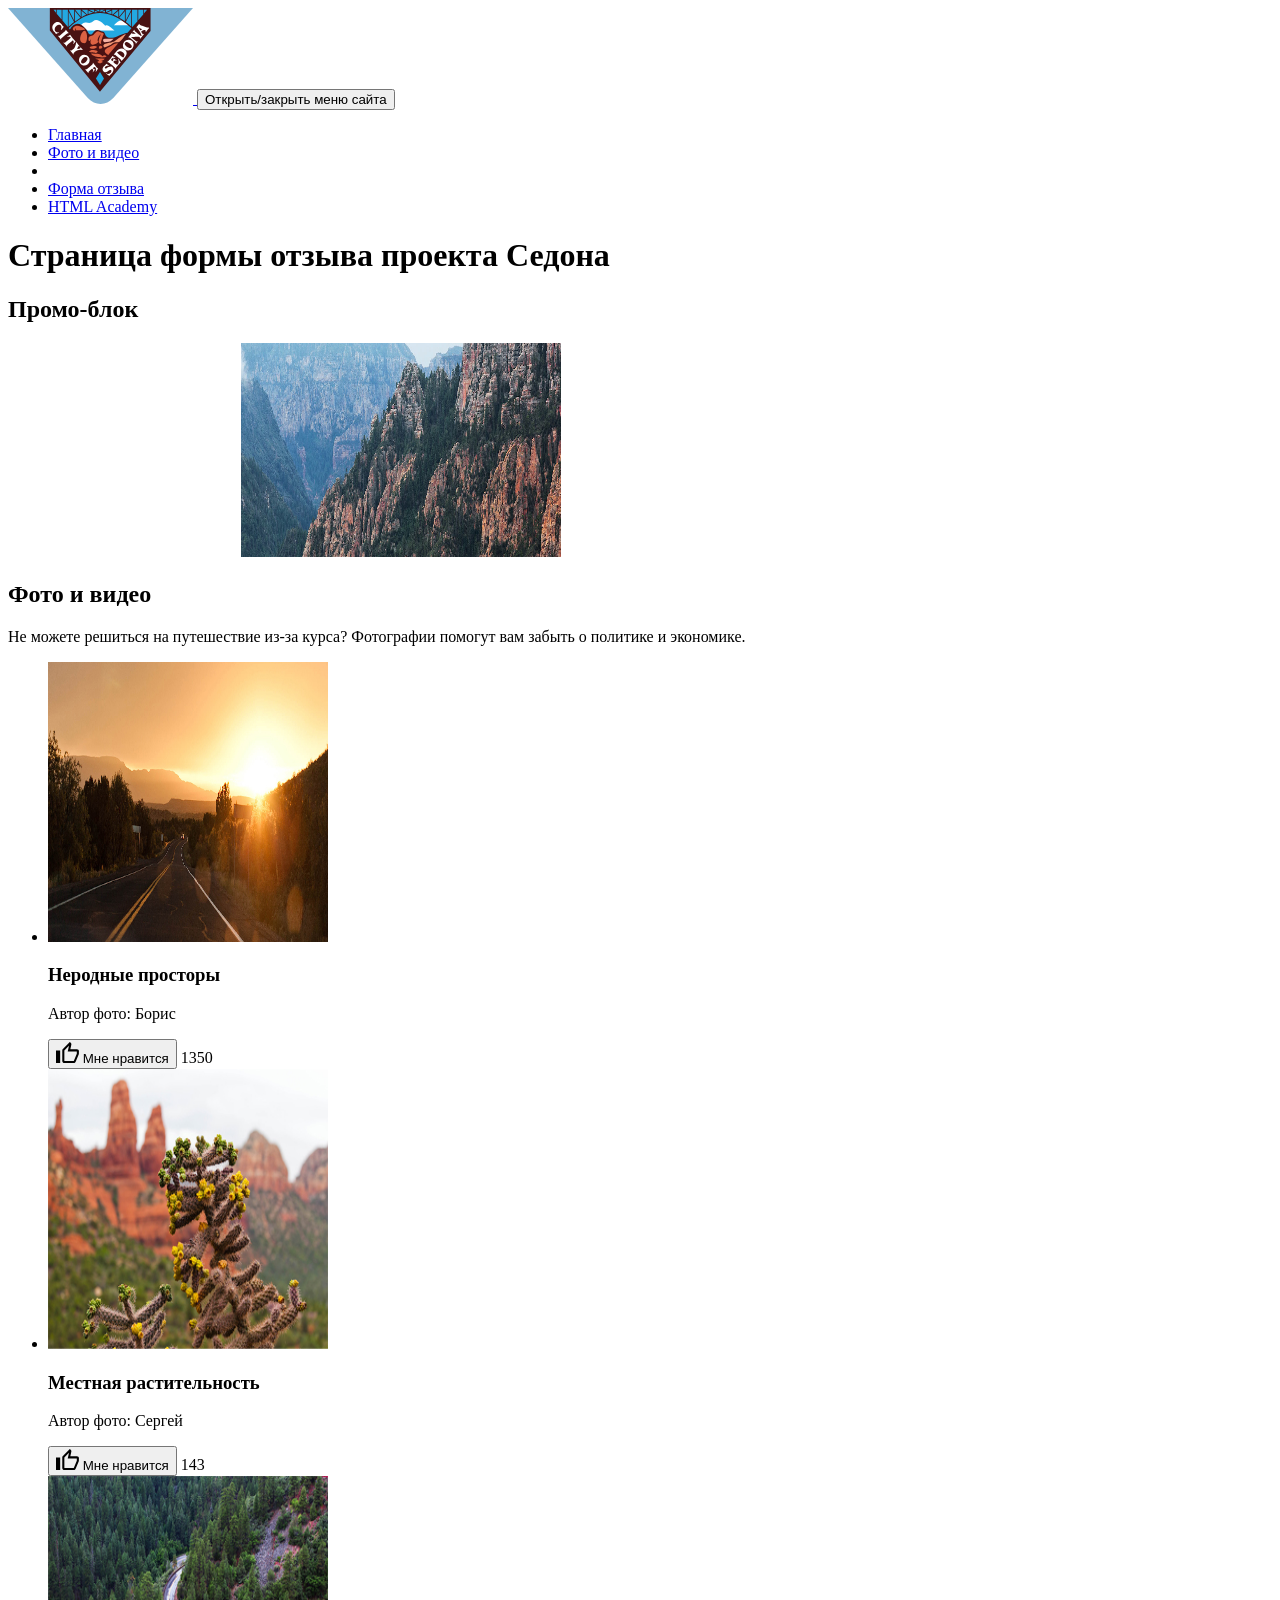
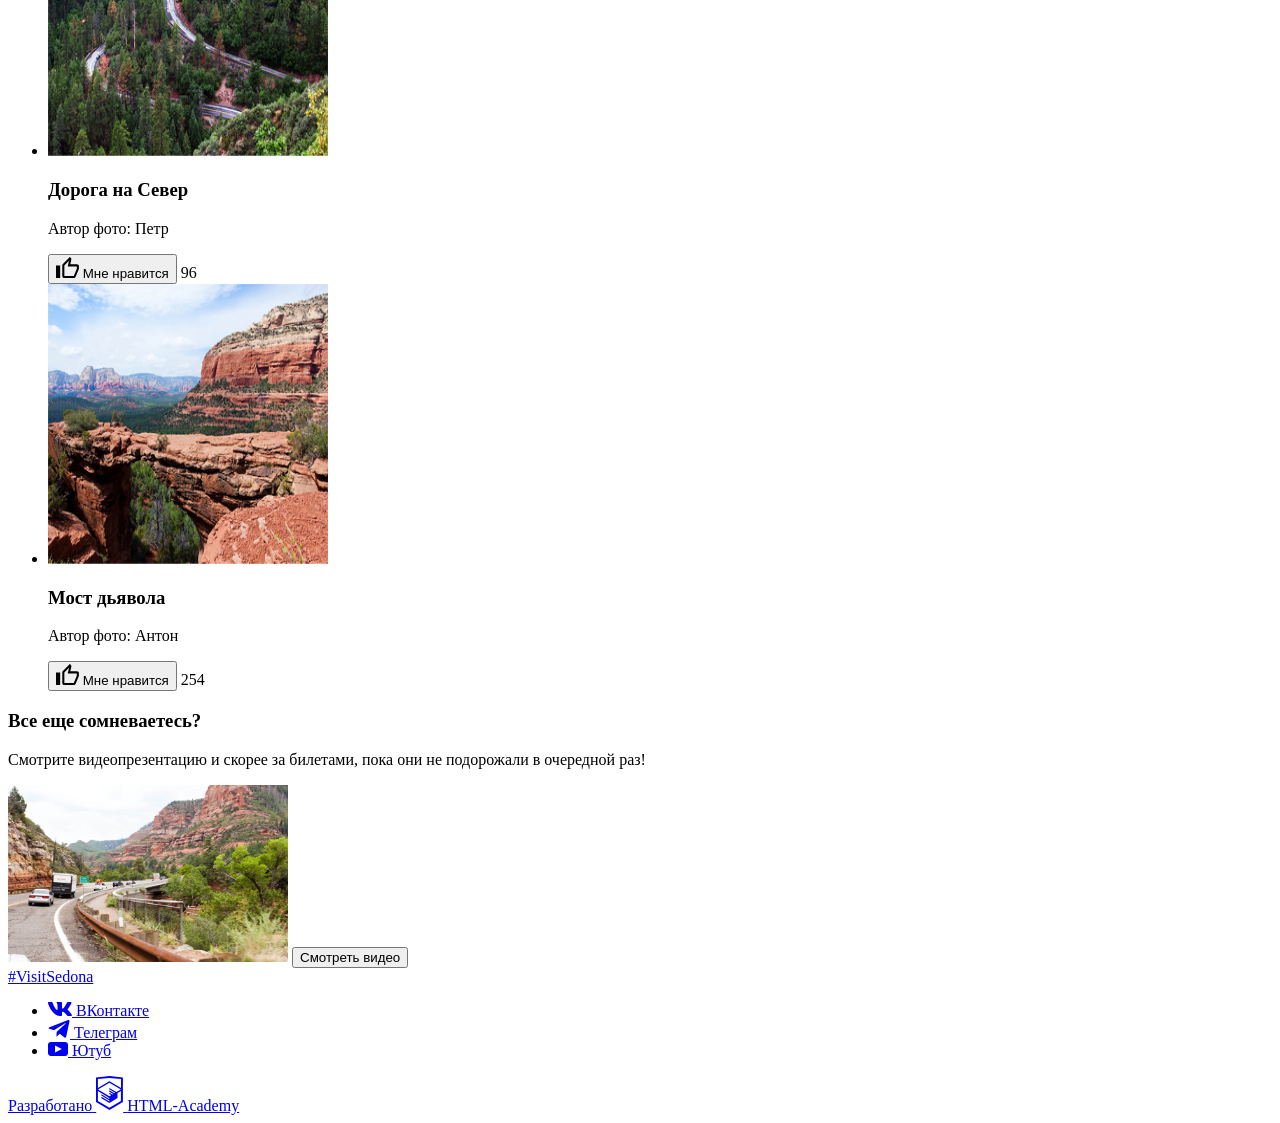
==== commit a23b77fb: "Adds rester pictures" ====
--- a/source/catalog.html
+++ b/source/catalog.html
@@ -8,6 +8,9 @@
     <link rel="icon" type="image/png" href="img/favicon.png" sizes="32x32">
     <link rel="icon" type="image/x-icon" href="../favicon.ico" sizes="32x32">
     <link rel="shortcut icon" type="image/x-icon" href="../favicon.ico" sizes="32x32">
+    <link rel="icon" href="img/favicons/favicon-svg.svg" type="image/svg+xml">
+    <link rel="apple-touch-icon" href="img/favicons/apple-icon-180x180.png" sizes="180x180">
+    <link rel="manifest" href="manifest.webmanifest">
     <link href="css/style.css" rel="stylesheet">
     <title>HTML Academy: Седона - страница формы отзывов</title>
   </head>
@@ -45,8 +48,16 @@
       <section class="promo">
         <h2 class="visually-hidden">Промо-блок</h2>
         <div class="promo__images-wrapper promo-images-wrapper">
-          <img class="promo-images-wrapper__image-text--inner" src="img/sedona-text.svg" width="229" height="39" alt="Добро пожаловать в великолепную Седону. “Потому что Гранд Каньон - отстой!„">
-          <img class="promo-images-wrapper__image" src="img/promo-inner-mobile.jpg" width="320" height="214" alt="Пейзаж Седоны. Красивые скалистые горы с деревьями.">
+          <picture>
+            <source media=" (min-width: 769px) " srcset="img/sedona-text.svg 1x, img/sedona-text.svg 2x">
+            <source media=" (min-width: 321px) " srcset="img/sedona-text.svg 1x, img/sedona-text.svg 2x">
+            <img class="promo-images-wrapper__image-text--inner" src="img/sedona-text.svg" srcset="img/sedona-text.svg 2x" width="229" height="39" alt="Добро пожаловать в великолепную Седону. “Потому что Гранд Каньон - отстой!„">
+          </picture>
+          <picture>
+            <source media=" (min-width: 1200px) " srcset="img/promo-inner-desktop.jpg 1x, img/promo-inner-desktop@2x.jpg 2x">
+            <source media=" (min-width: 321px) " srcset="img/promo-inner-tablet.jpg 1x, img/promo-inner-tablet@2x.jpg 2x">
+            <img class="promo-images-wrapper__image" src="img/promo-inner-mobile.jpg" srcset="img/promo-inner-mobile@2x.jpg 2x" width="320" height="214" alt="Пейзаж Седоны. Красивые скалистые горы с деревьями.">
+          </picture>
         </div>
       </section>
       <section class="gallery">
@@ -56,7 +67,11 @@
           <li class="photo photo--large">
             <div class="photo__wrapper">
               <a class="photo__link" href="#">
-                <img class="photo__image" src="img/open-spaces-mobile.jpg" width="280" height="280" alt="Просторы Седоны.">
+                <picture>
+                  <source media=" (min-width: 1200px) " srcset="img/open-spaces-desktop.jpg 1x, img/open-spaces-desktop@2x.jpg 2x">
+                  <source media=" (min-width: 768px) " srcset="img/open-spaces-tablet.jpg 1x, img/open-spaces-tablet@2x.jpg 2x">
+                  <img class="photo__image" src="img/open-spaces-mobile.jpg" srcset="img/open-spaces-mobile@2x.jpg 2x" width="280" height="280" alt="Просторы Седоны.">
+                </picture>
               </a>
               <div class="photo__subscription">
                 <div class="photo__caption">
@@ -66,7 +81,7 @@
                 <div class="likes">
                   <button class="likes__button" type="button">
                     <svg class="likes__icon" width="23" height="21" viewBox="0 0 23 21" fill="none" xmlns="http://www.w3.org/2000/svg">
-                      <path opacity="0.3" d="M12.9636 3.78L12.3364 6.825L11.7091 9.45H14.3227H20.8045V11.55C20.8045 11.55 20.8045 11.55 20.8045 11.655L17.7727 18.9H8.36364V8.4L12.9636 3.78ZM2.09091 10.5V18.9V10.5ZM13.8 0L6.9 6.93C6.48182 7.245 6.27273 7.77 6.27273 8.4V18.9C6.27273 20.055 7.21364 21 8.36364 21H17.7727C18.6091 21 19.3409 20.475 19.6545 19.74L22.7909 12.285C22.8955 12.075 22.8955 11.76 22.8955 11.55V9.45H23C23 8.295 22.0591 7.35 20.9091 7.35H14.3227L15.3682 2.52V2.205C15.3682 1.785 15.1591 1.365 14.95 1.05L13.8 0ZM4.18182 8.4H0V21H4.18182V8.4Z" fill="black"/>
+                      <path d="M12.9636 3.78L12.3364 6.825L11.7091 9.45H14.3227H20.8045V11.55C20.8045 11.55 20.8045 11.55 20.8045 11.655L17.7727 18.9H8.36364V8.4L12.9636 3.78ZM2.09091 10.5V18.9V10.5ZM13.8 0L6.9 6.93C6.48182 7.245 6.27273 7.77 6.27273 8.4V18.9C6.27273 20.055 7.21364 21 8.36364 21H17.7727C18.6091 21 19.3409 20.475 19.6545 19.74L22.7909 12.285C22.8955 12.075 22.8955 11.76 22.8955 11.55V9.45H23C23 8.295 22.0591 7.35 20.9091 7.35H14.3227L15.3682 2.52V2.205C15.3682 1.785 15.1591 1.365 14.95 1.05L13.8 0ZM4.18182 8.4H0V21H4.18182V8.4Z" fill="currentColor"/>
                     </svg>
                     <span class="visually-hidden">Мне нравится</span>
                   </button>
@@ -78,7 +93,11 @@
           <li class="photo">
             <div class="photo__wrapper">
               <a class="photo__link" href="#">
-                <img class="photo__image" src="img/vegetation-mobile.jpg" width="280" height="280" alt="Кактус Седоны.">
+                <picture>
+                  <source media=" (min-width: 1200px) " srcset="img/vegetation-desktop.jpg 1x, img/vegetation-desktop@2x.jpg 2x">
+                  <source media=" (min-width: 768px) " srcset="img/vegetation-tablet.jpg 1x, img/vegetation-tablet@2x.jpg 2x">
+                  <img class="photo__image" src="img/vegetation-mobile.jpg" srcset="img/vegetation-mobile@2x.jpg 2x" width="280" height="280" alt="Кактус Седоны.">
+                </picture>
               </a>
               <div class="photo__subscription">
                 <div class="photo__caption">
@@ -88,7 +107,7 @@
                 <div class="likes">
                   <button class="likes__button" type="button">
                     <svg class="likes__icon" width="23" height="21" viewBox="0 0 23 21" fill="none" xmlns="http://www.w3.org/2000/svg">
-                      <path opacity="0.3" d="M12.9636 3.78L12.3364 6.825L11.7091 9.45H14.3227H20.8045V11.55C20.8045 11.55 20.8045 11.55 20.8045 11.655L17.7727 18.9H8.36364V8.4L12.9636 3.78ZM2.09091 10.5V18.9V10.5ZM13.8 0L6.9 6.93C6.48182 7.245 6.27273 7.77 6.27273 8.4V18.9C6.27273 20.055 7.21364 21 8.36364 21H17.7727C18.6091 21 19.3409 20.475 19.6545 19.74L22.7909 12.285C22.8955 12.075 22.8955 11.76 22.8955 11.55V9.45H23C23 8.295 22.0591 7.35 20.9091 7.35H14.3227L15.3682 2.52V2.205C15.3682 1.785 15.1591 1.365 14.95 1.05L13.8 0ZM4.18182 8.4H0V21H4.18182V8.4Z" fill="black"/>
+                      <path d="M12.9636 3.78L12.3364 6.825L11.7091 9.45H14.3227H20.8045V11.55C20.8045 11.55 20.8045 11.55 20.8045 11.655L17.7727 18.9H8.36364V8.4L12.9636 3.78ZM2.09091 10.5V18.9V10.5ZM13.8 0L6.9 6.93C6.48182 7.245 6.27273 7.77 6.27273 8.4V18.9C6.27273 20.055 7.21364 21 8.36364 21H17.7727C18.6091 21 19.3409 20.475 19.6545 19.74L22.7909 12.285C22.8955 12.075 22.8955 11.76 22.8955 11.55V9.45H23C23 8.295 22.0591 7.35 20.9091 7.35H14.3227L15.3682 2.52V2.205C15.3682 1.785 15.1591 1.365 14.95 1.05L13.8 0ZM4.18182 8.4H0V21H4.18182V8.4Z" fill="currentColor"/>
                     </svg>
                     <span class="visually-hidden">Мне нравится</span>
                   </button>
@@ -100,7 +119,11 @@
           <li class="photo">
             <div class="photo__wrapper">
               <a class="photo__link" href="#">
-                <img class="photo__image" src="img/north-mobile.jpg" width="280" height="280" alt="Горная дорога.">
+                <picture>
+                  <source media=" (min-width: 1200px) " srcset="img/north-desktop.jpg 1x, img/north-desktop@2x.jpg 2x">
+                  <source media=" (min-width: 768px) " srcset="img/north-tablet.jpg 1x, img/north-tablet@2x.jpg 2x">
+                  <img class="photo__image" src="img/north-mobile.jpg" srcset="img/north-mobile@2x.jpg 2x" width="280" height="280" alt="Горная дорога.">
+                </picture>
               </a>
               <div class="photo__subscription">
                 <div class="photo__caption">
@@ -110,7 +133,7 @@
                 <div class="likes">
                   <button class="likes__button" type="button">
                     <svg class="likes__icon" width="23" height="21" viewBox="0 0 23 21" fill="none" xmlns="http://www.w3.org/2000/svg">
-                      <path opacity="0.3" d="M12.9636 3.78L12.3364 6.825L11.7091 9.45H14.3227H20.8045V11.55C20.8045 11.55 20.8045 11.55 20.8045 11.655L17.7727 18.9H8.36364V8.4L12.9636 3.78ZM2.09091 10.5V18.9V10.5ZM13.8 0L6.9 6.93C6.48182 7.245 6.27273 7.77 6.27273 8.4V18.9C6.27273 20.055 7.21364 21 8.36364 21H17.7727C18.6091 21 19.3409 20.475 19.6545 19.74L22.7909 12.285C22.8955 12.075 22.8955 11.76 22.8955 11.55V9.45H23C23 8.295 22.0591 7.35 20.9091 7.35H14.3227L15.3682 2.52V2.205C15.3682 1.785 15.1591 1.365 14.95 1.05L13.8 0ZM4.18182 8.4H0V21H4.18182V8.4Z" fill="black"/>
+                      <path d="M12.9636 3.78L12.3364 6.825L11.7091 9.45H14.3227H20.8045V11.55C20.8045 11.55 20.8045 11.55 20.8045 11.655L17.7727 18.9H8.36364V8.4L12.9636 3.78ZM2.09091 10.5V18.9V10.5ZM13.8 0L6.9 6.93C6.48182 7.245 6.27273 7.77 6.27273 8.4V18.9C6.27273 20.055 7.21364 21 8.36364 21H17.7727C18.6091 21 19.3409 20.475 19.6545 19.74L22.7909 12.285C22.8955 12.075 22.8955 11.76 22.8955 11.55V9.45H23C23 8.295 22.0591 7.35 20.9091 7.35H14.3227L15.3682 2.52V2.205C15.3682 1.785 15.1591 1.365 14.95 1.05L13.8 0ZM4.18182 8.4H0V21H4.18182V8.4Z" fill="currentColor"/>
                     </svg>
                     <span class="visually-hidden">Мне нравится</span>
                   </button>
@@ -122,7 +145,11 @@
           <li class="photo">
             <div class="photo__wrapper">
               <a class="photo__link" href="#">
-                <img class="photo__image" src="img/devils-bridge-gallery-mobile.jpg" width="280" height="280" alt="Мост дьявола.">
+                <picture>
+                  <source media=" (min-width: 1200px) " srcset="img/devils-bridge-gallery-desktop.jpg 1x, img/devils-bridge-gallery-desktop@2x.jpg 2x">
+                  <source media=" (min-width: 768px) " srcset="img/devils-bridge-gallery-desktop.jpg 1x, img/devils-bridge-gallery-desktop@2x.jpg 2x">
+                  <img class="photo__image" src="img/devils-bridge-gallery-mobile.jpg" srcset="img/devils-bridge-gallery-mobile@2x.jpg 2x" width="280" height="280" alt="Мост дьявола.">
+                </picture>
               </a>
               <div class="photo__subscription">
                 <div class="photo__caption">
@@ -132,7 +159,7 @@
                 <div class="likes">
                   <button class="likes__button" type="button">
                     <svg class="likes__icon" width="23" height="21" viewBox="0 0 23 21" fill="none" xmlns="http://www.w3.org/2000/svg">
-                      <path opacity="0.3" d="M12.9636 3.78L12.3364 6.825L11.7091 9.45H14.3227H20.8045V11.55C20.8045 11.55 20.8045 11.55 20.8045 11.655L17.7727 18.9H8.36364V8.4L12.9636 3.78ZM2.09091 10.5V18.9V10.5ZM13.8 0L6.9 6.93C6.48182 7.245 6.27273 7.77 6.27273 8.4V18.9C6.27273 20.055 7.21364 21 8.36364 21H17.7727C18.6091 21 19.3409 20.475 19.6545 19.74L22.7909 12.285C22.8955 12.075 22.8955 11.76 22.8955 11.55V9.45H23C23 8.295 22.0591 7.35 20.9091 7.35H14.3227L15.3682 2.52V2.205C15.3682 1.785 15.1591 1.365 14.95 1.05L13.8 0ZM4.18182 8.4H0V21H4.18182V8.4Z" fill="black"/>
+                      <path d="M12.9636 3.78L12.3364 6.825L11.7091 9.45H14.3227H20.8045V11.55C20.8045 11.55 20.8045 11.55 20.8045 11.655L17.7727 18.9H8.36364V8.4L12.9636 3.78ZM2.09091 10.5V18.9V10.5ZM13.8 0L6.9 6.93C6.48182 7.245 6.27273 7.77 6.27273 8.4V18.9C6.27273 20.055 7.21364 21 8.36364 21H17.7727C18.6091 21 19.3409 20.475 19.6545 19.74L22.7909 12.285C22.8955 12.075 22.8955 11.76 22.8955 11.55V9.45H23C23 8.295 22.0591 7.35 20.9091 7.35H14.3227L15.3682 2.52V2.205C15.3682 1.785 15.1591 1.365 14.95 1.05L13.8 0ZM4.18182 8.4H0V21H4.18182V8.4Z" fill="currentColor"/>
                     </svg>
                     <span class="visually-hidden">Мне нравится</span>
                   </button>
@@ -146,7 +173,11 @@
           <h3 class="video-subsection__title">Все&nbsp;еще&nbsp;сомневаетесь?</h3>
           <p class="video-subsection__lead">Смотрите видеопрезентацию и&nbsp;скорее за&nbsp;билетами, пока они не подорожали в&nbsp;очередной&nbsp;раз!</p>
           <div class="video">
-            <img class="video__poster" src="img/video-mobile.jpg" width="280" height="177" alt="Фрагмент горной дороги с автомобилями на ней.">
+            <picture>
+              <source media=" (min-width: 1200px) " srcset="img/video-desktop.jpg 1x, img/video-desktop@2x.jpg 2x">
+              <source media=" (min-width: 768px) " srcset="img/video-tablet.jpg 1x, img/video-tablet@2x.jpg 2x">
+              <img class="video__poster" src="img/video-mobile.jpg" scrset="img/video-mobile@2x.jpg 2x" width="280" height="177" alt="Фрагмент горной дороги с автомобилями на ней.">
+            </picture>
             <button class="video__button" type="button">
               <span class="visually-hidden">Смотреть видео</span>
             </button>
@@ -190,6 +221,6 @@
         <span class="visually-hidden" lang="en">HTML-Academy</span>
       </a>
     </footer>
-    <script src="../source/js/script.js"></script>
+    <script src="js/script.js"></script>
   </body>
 </html>
